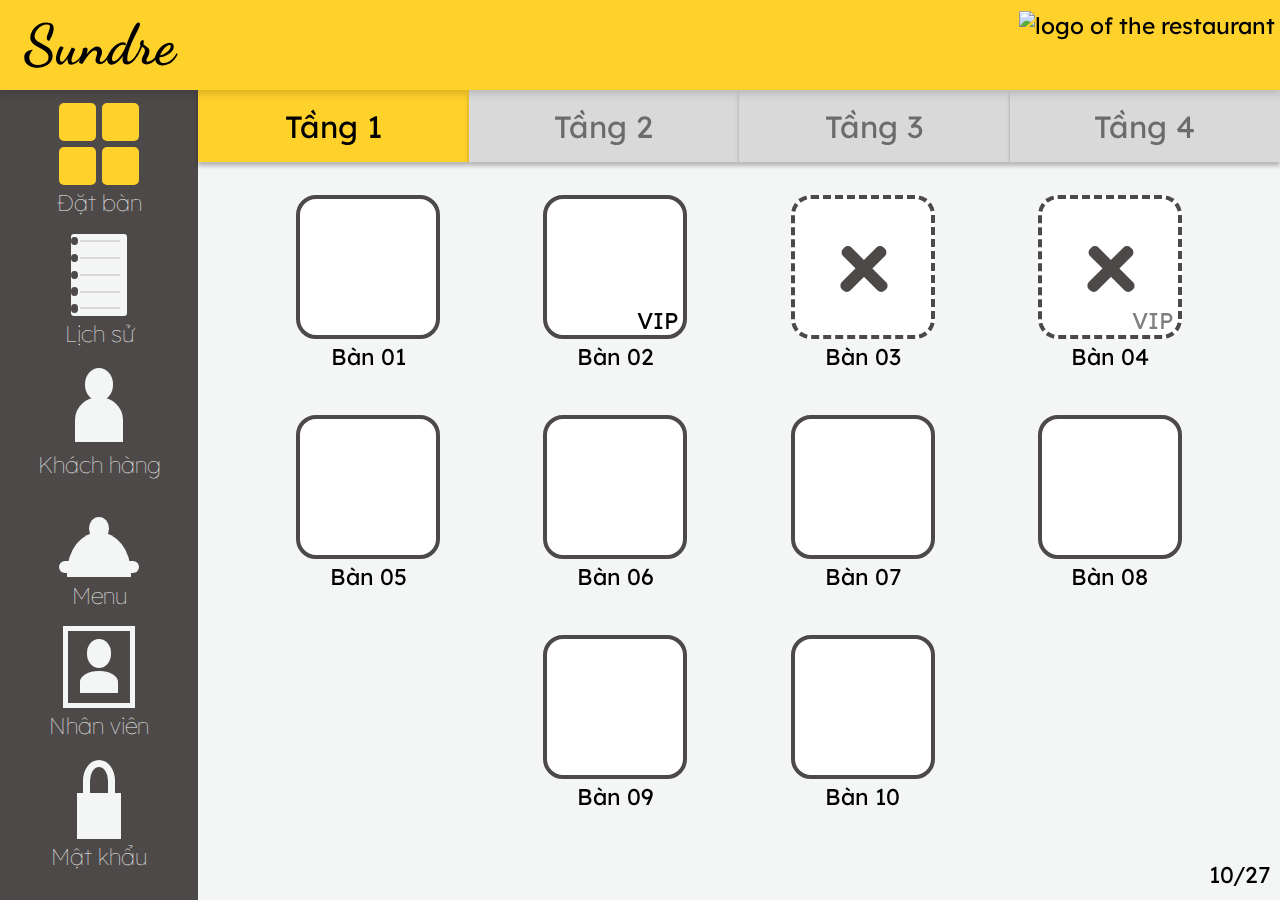
==== 4. Source code front-end/index2.html @ 2cfbd69e "Add files via upload" ====
<!DOCTYPE html>
<html>
<head>
	<link href="https://fonts.googleapis.com/css2?family=Lexend" rel="stylesheet" type="text/css">
	<link href="https://fonts.googleapis.com/css2?family=Dancing+Script" rel="stylesheet" type="text/css">
	<link rel="stylesheet" href="style2.css">
	<script src="script2.js"></script>
	<meta charset="UTF-8">
	<title>Đặt bàn - Sundre Restaurant</title>
</head>
<body>
	<header>
		<p>Sundre</p>
		<img src="img/logo.png" alt="logo of the restaurant">
	</header>
	<div class="navigate">
		<div class="nav-btn" id="booking">
			<div class="nav-icon">
				<div></div>
				<div></div>
				<div></div>
				<div></div>
			</div>
			<p class="nav-name">Đặt bàn</p>
		</div>
		<div class="nav-btn" id="history" onclick="window.location.href = 'index4.html'">
			<div class="nav-icon">
				<div class="bg">
					<div class="round"></div>
					<div class="line"></div>
					<div class="round"></div>
					<div class="line"></div>
					<div class="round"></div>
					<div class="line"></div>
					<div class="round"></div>
					<div class="line"></div>
					<div class="round"></div>
					<div class="line"></div>
				</div>
			</div>
			<p class="nav-name">Lịch sử</p>
		</div>
		<div class="nav-btn" id="customer" onclick="window.location.href = 'index5.html'">
			<div class="nav-icon">
				<div class="round"></div>
				<div class="elipse"></div>
			</div>
			<p class="nav-name">Khách hàng</p>
		</div>
		<div class="nav-btn" id="menu" onclick="window.location.href = 'index7.html'">
			<div class="nav-icon">
				<div class="round"></div>
				<div class="half-round"></div>
				<div class="line"></div>
			</div>
			<p class="nav-name">Menu</p>
		</div>
		<div class="nav-btn" id="employee" onclick="window.location.href = 'index9.html'">
			<div class="nav-icon">
				<div class="border">
					<div class="round"></div>
					<div class="round-rtg"></div>
				</div>
			</div>
			<p class="nav-name">Nhân viên</p>
		</div>
		<div class="nav-btn" id="password" onclick="window.location.href = 'index11.html'">
			<div class="nav-icon">
				<div class="elipse"></div>
				<div class="square"></div>
			</div>
			<p class="nav-name">Mật khẩu</p>
		</div>
	</div>
	<div class="main-content">
		<div class="floor">
			<div class="floor-tag highlight" id="floor1">
				<p>Tầng 1</p>
			</div>
			<div class="floor-tag darken" id="floor2">
				<p>Tầng 2</p>
			</div>
			<div class="floor-tag darken" id="floor3">
				<p>Tầng 3</p>
			</div>
			<div class="floor-tag darken" id="floor4">
				<p>Tầng 4</p>
			</div>
		</div>
		<div class="table-view">
			<div class="table" id="table1" onclick="window.location.href = 'index3.html'">
				<div class="icon"></div>
				<p>Bàn 01</p>
			</div>
			<div class="table" id="table2" onclick="window.location.href = 'index3.html'">
				<div class="icon"><p>VIP</p></div>
				<p>Bàn 02</p>
			</div>
			<div class="table invalid" id="table3" onclick="window.location.href = 'index3.html'">
				<div class="icon">
					<div class="cross"></div>
					<p class="hide">VIP</p>
				</div>
				<p>Bàn 03</p>
			</div>
			<div class="table invalid" id="table4" onclick="window.location.href = 'index3.html'">
				<div class="icon">
					<div class="cross"></div>
					<p>VIP</p>
				</div>
				<p>Bàn 04</p>
			</div>
			<div class="table" id="table5" onclick="window.location.href = 'index3.html'">
				<div class="icon"></div>
				<p>Bàn 05</p>
			</div>
			<div class="table" id="table6" onclick="window.location.href = 'index3.html'">
				<div class="icon"></div>
				<p>Bàn 06</p>
			</div>
			<div class="table" id="table7" onclick="window.location.href = 'index3.html'">
				<div class="icon"></div>
				<p>Bàn 07</p>
			</div>
			<div class="table" id="table8" onclick="window.location.href = 'index3.html'">
				<div class="icon"></div>
				<p>Bàn 08</p>
			</div>
			<div class="table" id="table9" onclick="window.location.href = 'index3.html'">
				<div class="icon"></div>
				<p>Bàn 09</p>
			</div>
			<div class="table" id="table10" onclick="window.location.href = 'index3.html'">
				<div class="icon"></div>
				<p>Bàn 10</p>
			</div>
		</div>
		<div class="table-count">
			<p>10/27</p>
		</div>
	</div>
</body>
</html>
---- 4. Source code front-end/style2.css ----
/*Định dạng chung*/
* {
	box-sizing: border-box;
	padding: 0;
	margin: 0;
	font-family: Lexend, monospace;
	font-size: calc(1vw + 10px);
}

html, body {
	height: 100%;
	width: 100%;
}

body {
	background-color: #F3F6F4;
}
/*Thanh header*/
header {
	position: sticky;
	top: 0;
	left: 0;
	height: 10%;
	width: 100%;
	background-color: #FFD12B;
	box-shadow: 0 0 10px 2px rgba(0,0,0,0.2);
	z-index: 1;
	display: flex;
	align-items: center;
}

header p {
	font-family: 'Dancing Script', monospace;
	font-size: calc(3vw + 18px);
	text-align: center;
	width: calc(10% + 70px);
	font-weight: 800;
}

header img {
	height: 75%;
	margin: auto 5px auto auto;
}
/*Thanh điều hướng*/
.navigate {
	position: relative;
	top: 0;
	height: 90%;
	width: calc(10% + 70px);
	background-color: #4E4949;
	display: flex;
	flex-wrap: wrap;
	flex-direction: row;
	padding: 1%;
}

.navigate .nav-btn {
	width: 100%;
	height: 15%;
	display: flex;
	justify-items: center;
	flex-wrap: wrap;
}

.nav-btn .nav-icon {
	width: 80px;
	height: 70%;
	position: relative;
	margin: 0 auto;
}

.nav-btn .nav-name {
	width: 100%;
	text-align: center;
	color: #F3F6F4;
	font-weight: 100;
}
/*Đặt món*/
#booking .nav-icon {
	display: flex;
	flex-wrap: wrap;
	flex-direction: row;
	gap: 8%;
}

#booking .nav-icon div {
	width: 46%;
	height: auto;
	background-color: #FFD12B;
	border-radius: 5px;
}
/*Lịch sử*/
#history .nav-icon .bg{
	width: 70%;
	height: 100%;
	background-color: #F3F6F4;
	position: relative;
	left: 15%;
	border-radius: 3px;
	display: flex;
	flex-wrap: wrap;
	flex-direction: row;
	gap: 2px;
	justify-items: center;
	align-items: center;
}

#history .nav-icon .bg .round {
	height: 10%;
	width: 12%;
	border-radius: 50%;
	background-color: #4E4949;
}

#history .nav-icon .bg .line {
	height: 2px;
	width: 40px;
	background-color: #D9D9D9;
}
/*Khách hàng*/
#customer .nav-icon {
	display: block;
}

#customer .nav-icon .round {
	height: 40%;
	width: 36%;
	background-color: #F3F6F4;
	border-radius: 50%;
	margin: 5% auto 0 auto;
}

#customer .nav-icon .elipse {
	height: 55%;
	width: 60%;
	background-color: #F3F6F4;
	border-radius: 50% 50% 0 0;
	position: relative;
	top: -5%;
	margin: 0 auto;
}
/*Menu*/
#menu .nav-icon {
	overflow: hidden;
	display: block;
}
#menu .nav-icon .round {
	height: 28%;
	width: 25%;
	background-color: #F3F6F4;
	border-radius: 50%;
	margin: 28% auto 0 auto;
}

#menu .nav-icon .half-round {
	height: 100%;
	width: 80%;
	background-color: #F3F6F4;
	border-radius: 50%;
	margin: auto;
	position: relative;
	top: -10%;
}

#menu .nav-icon .line {
	height: 15%;
	width: 100%;
	background-color: #F3F6F4;
	border-radius: 10px;
	margin: auto;
	position: relative;
	top: -75%;
}
/*Nhân viên*/
#employee .nav-icon .border {
	height: 100%;
	border: 5px solid #F3F6F4;
	width: 90%;
	margin: auto;
}

#employee .nav-icon .border .round {
	height: 40%;
	width: 40%;
	border-radius: 50%;
	background-color: #F3F6F4;
	margin: 14% auto 5% auto;
}

#employee .nav-icon .border .round-rtg {
	height: 30%;
	width: 60%;
	border-radius: 50% 50% 0 0;
	background-color: #F3F6F4;
	margin: 0 auto;
}
/*Mật khẩu*/
#password .nav-icon {
	overflow: hidden;
}

#password .nav-icon .elipse {
	width: 40%;
	height: 50%;
	border: 7px solid #F3F6F4;
	border-radius: 50% 50% 0 0;
	margin: 5% auto 0 auto;
}

#password .nav-icon .square {
	width: 55%;
	height: 55%;
	background-color: #F3F6F4;
	margin: auto;
	position: relative;
	top: -10%;
}
/*Tab chọn tầng*/
.floor {
	width: calc(90% - 70px);
	height: 8%;
	position: fixed;
	top: 10%;
	left: calc(10% + 70px);
	display: flex;
}

.floor-tag {
	width: 25%;
	height: 100%;
	box-shadow: 0 4px 4px 0 rgba(0,0,0,0.25);
	display: flex;
	align-items: center;
}

.floor-tag p {
	text-align: center;
	font-size: calc(1vw + 18px);
	width: 100%;
}

.highlight {
	background-color: #FFD12B;
}

.darken {
	background-color: #D9D9D9;
}

.darken p {
	opacity: 50%;
}
/*Danh sách bàn*/
.table-view {
	height: calc(82% - 60px);
	width: calc(90% - 70px);
	position: fixed;
	top: calc(10% + 80px);
	left: calc(10% + 70px);
	overflow: auto;
	display: flex;
	flex-wrap: wrap;
	column-gap: 10%;
	row-gap: 5%;
	padding: 25px;
	justify-content: center;
	flex-direction: row;
}

.table {
	height: calc(5vw + 115px);
	width: calc(5vw + 80px);
	display: flex;
	justify-content: center;
	flex-wrap: wrap;
}

.table .icon {
	height: calc(5vw + 80px);
	width: calc(5vw + 80px);
	background-color: #FFFFFF;
	border: 4px solid #4E4949;
	border-radius: 20px;
	display: flex;
	justify-content: center;
	padding-right: 5px;
}

.table-count {
	position: fixed;
	bottom: 10px;
	right: 10px;
	height: 30px;
}

.invalid .icon {
	border: 4px dashed #4E4949;
}

.cross {
	height: 50%;
	width: 100%;
	position: relative;
	left: 28%;
	top: 35%;
}

.cross:after,.cross:before {
	content:'';
	position: absolute;
	width: 90%;
    height: 18%;
    background-color: #4E4949;
    border-radius: 5px;
    top: 16px;
}

.cross:before {
	-webkit-transform:rotate(45deg);
    -moz-transform:rotate(45deg);
    transform:rotate(45deg);
    left: 6%;
}

.cross:after {
	-webkit-transform:rotate(-45deg);
    -moz-transform:rotate(-45deg);
    transform:rotate(-45deg);
    right: 6%;
}

.table div p {
	width: 100%;
	height: auto;
	text-align: right;
	position: relative;
	align-self: flex-end;
}

.invalid div p {
	opacity: 50%;
}

.icon .hide {
	opacity: 0%;
}
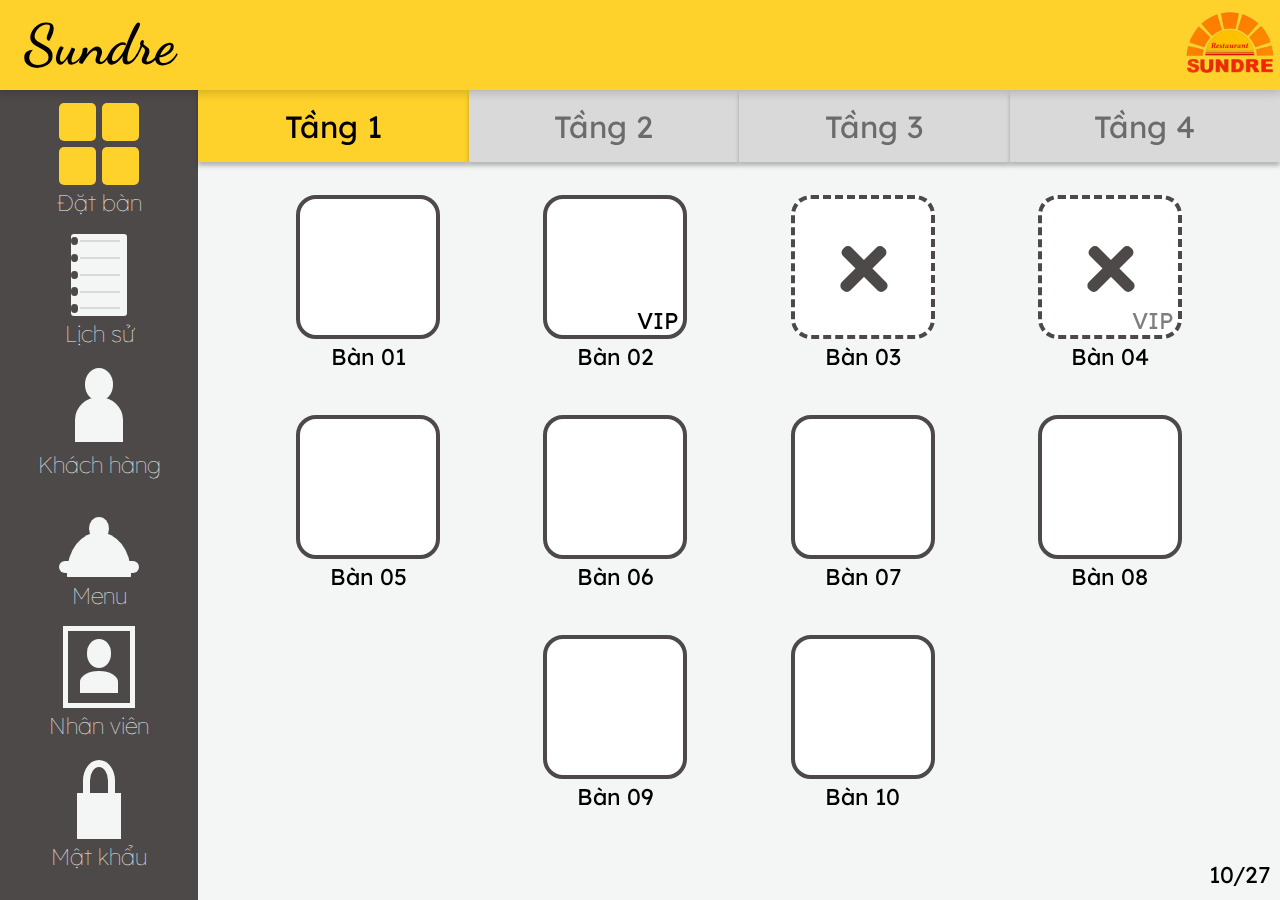
==== commit e9d68b5d: "Update index2.html" ====
--- a/4. Source code front-end/index2.html
+++ b/4. Source code front-end/index2.html
@@ -96,14 +96,14 @@
 				<div class="icon"><p>VIP</p></div>
 				<p>Bàn 02</p>
 			</div>
-			<div class="table invalid" id="table3" onclick="window.location.href = 'index3.html'">
+			<div class="table invalid" id="table3" onclick="window.location.href = 'index3-2.html'">
 				<div class="icon">
 					<div class="cross"></div>
 					<p class="hide">VIP</p>
 				</div>
 				<p>Bàn 03</p>
 			</div>
-			<div class="table invalid" id="table4" onclick="window.location.href = 'index3.html'">
+			<div class="table invalid" id="table4" onclick="window.location.href = 'index3-2.html'">
 				<div class="icon">
 					<div class="cross"></div>
 					<p>VIP</p>
@@ -140,4 +140,4 @@
 		</div>
 	</div>
 </body>
-</html>+</html>
